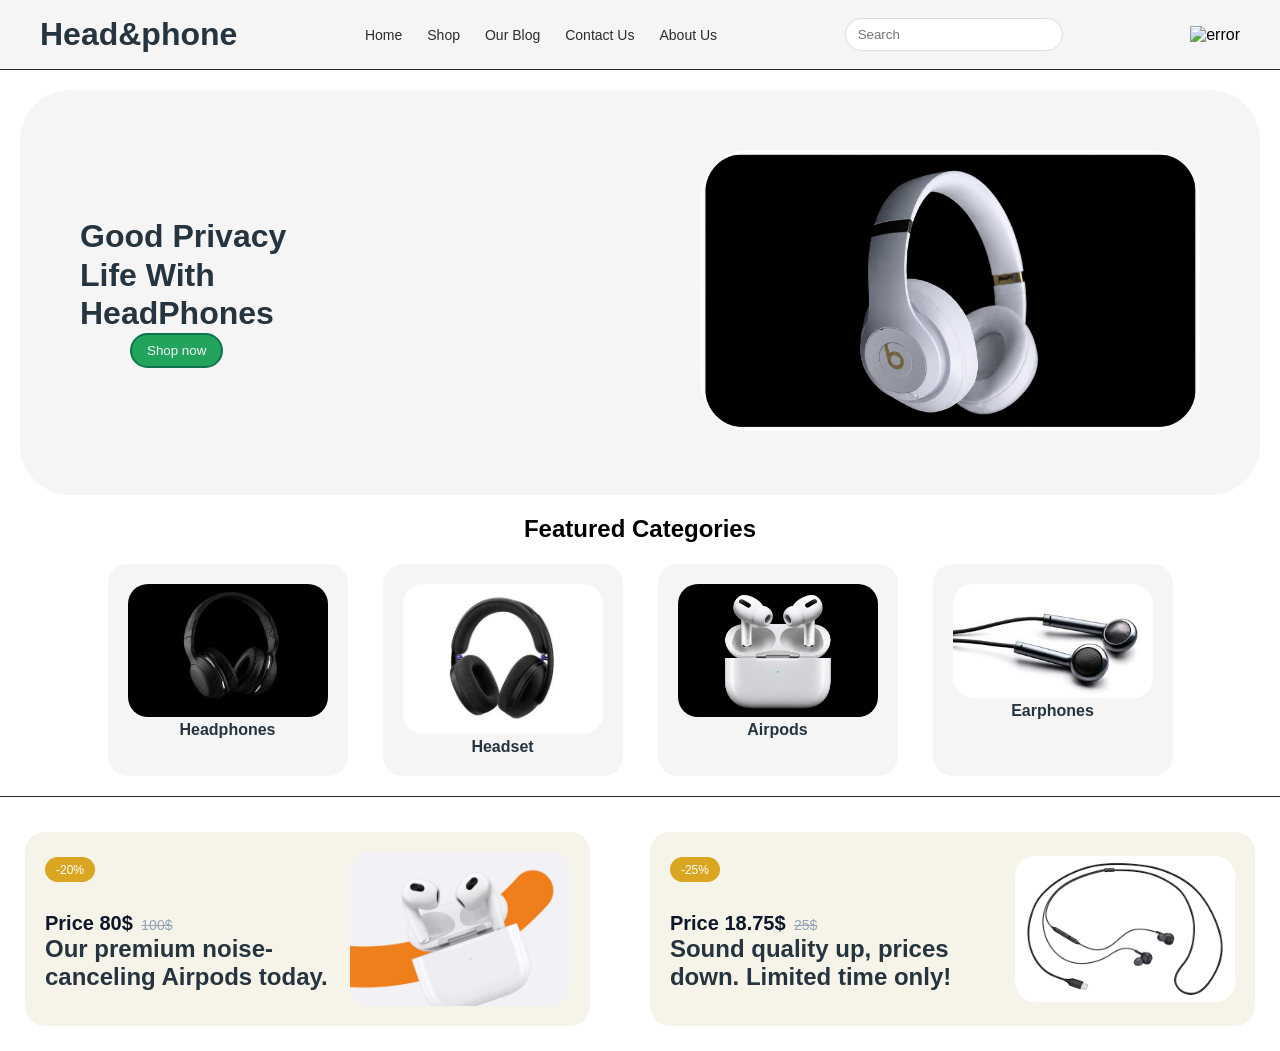
==== index.html @ 1ba21381 "Add files via upload" ====
<!doctype html>
<html lang="en">
  <head>
    <meta charset="UTF-8" />
    <meta name="viewport" content="width=device-width, initial-scale=1.0" />
    <title>Document</title>
    <link rel="stylesheet" href="Assignment2.css" />
    <link rel="shortcut icon" href="img/logo name.png" type="image/x-icon" />
  </head>
  <body>
    <div>
      <nav class="navbar">
        <div class="logo">Head&phone</div>
        <ul class="menu">
          <li><a href="/">Home</a></li>
          <li><a href="shop2.html">Shop</a></li>
          <li><a href="#">Our Blog</a></li>
          <li><a href="#">Contact Us</a></li>
          <li><a href="#">About Us</a></li>
        </ul>
        <input type="text" placeholder="Search" class="search" />
        <div class="hamburger-menu">
          <img src="/img/hamburger.png" alt="error" />
        </div>
      </nav>
      <section class="hero">
        <div class="text">
          <h1>
            Good Privacy <br />
            Life With <br />
            HeadPhones
          </h1>
          <a href="#"><button class="btn">Shop now</button></a>
        </div>
        <div class="image-h1">
          <img src="img/border 50px headphones.png" alt="Headphones" />
        </div>
      </section>
      <h2 class="featured">Featured Categories</h2>
      <div class="categories">
        <div class="small-box">
          <!--  width="250px"  -->
          <img src="img/headphoneH2.jpg" alt="Headphones"/> 
          <h4>Headphones</h4>
        </div>
        <div class="small-box">
          <!--  width="250px"  -->
          <img src="img/Headset white bg.jpg" alt="Headset"/>
          <h4>Headset</h4>
        </div>
        <div class="small-box">
          <!--  width="250px"  -->
          <img src="img/air pod pro 3.jpg" alt="airpods"/>
          <h4>Airpods</h4>
        </div>
        <div class="small-box">
          <!--  width="290px"  -->
          <img src="img/earphonesjbl.png" alt="earphones"/>
          <h4>Earphones</h4>
        </div>
      </div>
      <div class="discount-section">
        <div class="discount-card">
          <div>
            <p>-20%</p>
            <div class="card-footer">
              <div class="price-box">
                <span class="price">Price 80$</span>
                <span class="old-price">100$</span>
              </div>
            </div>
            <h2>Our premium noise-canceling Airpods today.</h2>
          </div>
          <img src="img/flat discount 1.jpg" alt="airpods pro 2" />
        </div>
        <div class="discount-card">
          <div>
            <p>-25%</p>
            <div class="card-footer">
              <div class="price-box">
                <span class="price">Price 18.75$</span>
                <span class="old-price">25$</span>
              </div>
            </div>
            <h2>Sound quality up, prices down. Limited time only!</h2>
          </div>
          <img src="img/flat discount 2.jpg" alt="earphones" />
        </div>
      </div>
    </div>
  </body>
</html>
---- Assignment2.css ----
* {
  margin: 0;
  padding: 0;
  box-sizing: border-box;
  font-family: Arial, sans-serif;
}
html,
body {
  overflow-x: hidden;
  background: #ffffff;
  scroll-behavior: smooth;
}
/* link to top */
p a img {
  border-radius: 20px;
  background-color: #94a3b8;
  cursor: pointer;
  transform: translateY(-50%);
  position: fixed;
  right: 10px;
  bottom: 20px;
  left: auto;
  animation: showButton linear both;
  animation-timeline: scroll(root block);
  animation-range: 0% 100%;
}
@keyframes showButton {
  0% {
    opacity: 0;
    transform: translateY(10px);
    pointer-events: auto;
  }
  100% {
    opacity: 1;
    transform: translateY(10px);
    pointer-events: auto;
  }
}
.navbar {
  width: 100%;
  height: 70px;
  background: whitesmoke;
  display: flex;
  justify-content: space-between;
  align-items: center;
  padding: 0 40px;
  border-bottom: 1px solid #2c2c2c;
  position: sticky;
  top: 0;
  z-index: 1000;
}
.logo {
  font-size: 32px;
  font-weight: bold;
  color: #25343f;
}
.menu {
  display: flex;
  gap: 25px;
  list-style: none;
}
.menu a {
  text-decoration: none;
  color: #2c2c2c;
  font-size: 14px;
  transition: 0.3s;
}
.search {
  padding: 8px 35px 8px 12px;
  border: 1px solid #ddd;
  border-radius: 20px;
  outline: none;
}
/* hamburger-menu */
.hamburger-menu img {
  width: 25px;
  height: auto;
  cursor: pointer;
}
.hero {
  background: whitesmoke;
  border-radius: 50px;
  display: flex;
  justify-content: space-between;
  align-items: center;
  padding: 60px;
  margin: 20px;
}
.image-h1 img {
  border-radius: 50px;
}
.text h1 {
  font-size: 32px;
  line-height: 1.2;
  color: #25343f;
}
.btn {
  padding: 8px 15px;
  border: 2px solid #0d744b;
  border-radius: 20px;
  margin-left: 50px;
  transition: all 0.4s ease;
  cursor: pointer;
  background-color: #22a45d;
  color: whitesmoke;
  text-decoration: none;
}
.image-h1 img {
  width: 500px;
}
.featured {
  text-align: center;
}
.categories {
  margin: 1px 0 20px;
  text-align: center;
  color: #25343f;
  display: flex;
  justify-content: center;
  gap: 25px;
  border-bottom: 1px solid #2c2c2c;
}
.categories .small-box img {
  border-radius: 20px;
}
.small-box {
  background: whitesmoke;
  border-radius: 20px;
  padding: 20px;
  text-align: center;
  margin: 20px 5px;
  cursor: pointer;
}
.small-box img {
  width: 100%;
  max-width: 200px;
  height: auto;
}
.discount-section {
  display: flex;
  gap: 30px;
  margin: 10px;
}
.discount-card {
  background: #f6f4e8;
  margin: 15px;
  border-radius: 20px;
  padding: 20px;
  display: flex;
  justify-content: space-between;
  align-items: center;
  cursor: pointer;
}
.discount-card h2 {
  font-size: 24px;
  color: #25343f;
}
.discount-card p {
  color: white;
  margin: 10px 0;
  width: 50px;
  height: 25px;
  font-size: 12px;
  display: flex;
  justify-content: center;
  align-items: center;
  border-radius: 20px;
  background-color: goldenrod;
  transform: translateY(-20px);
}
.discount-card img {
  width: 220px;
  border-radius: 20px;
}
.card-footer {
  display: flex;
  justify-content: space-between;
  align-items: center;
}
.price {
  font-size: 20px;
  font-weight: bold;
  color: #0f172a;
}
.old-price {
  font-size: 14px;
  color: #94a3b8;
  text-decoration: line-through;
  margin-left: 4px;
}
/* Shop.html css */
/* main-box */
.main-box {
  padding-top: 10px;
  width: 100%;
  height: 100%;
  display: grid;
  grid-template-columns: repeat(6, 1fr);
  gap: 20px;
  margin-left: 40px;
}
/* card */
.box-card {
  width: 140px;
  height: 300px;
  padding: 10px;
  border: 1px solid #ccc;
  border-radius: 20px;
}
.box-card .box-img {
  width: 100%;
  height: 70%;
}
.box-card .box-img img {
  width: 100%;
  height: 100%;
  object-fit: cover;
  border-radius: 20px;
}
.box-card .box-text {
  width: 100%;
  height: 15%;
  padding-top: 5px;
}
.box-card .box-text strong {
  font-size: 10px;
  color: #22a45d;
  display: flex;
  justify-content: right;
}
.box-card .box-text p,
h1 {
  font-size: 15px;
}
.box-card .box-button {
  display: flex;
  justify-content: right;
  align-items: end;
  width: 100%;
  height: 15%;
  color: #1aa56e;
}
.box-card .box-button button {
  width: 70%;
  height: 50%;
  background-color: white;
  outline: none;
  border: 1px solid black;
  border-radius: 20px;
  color: black;
  transition: 200ms;
}
.box-card .box-button button:hover {
  background-color: red;
  border: none;
  color: #ffffff;
}
/* Tablet */
@media (max-width: 900px) {
  .navbar {
    padding: 0 15px;
  }
  .navbar .logo {
    font-size: 26px;
  }
  .navbar .search {
    width: 200px;
    height: 30px;
    padding: 5px 6px;
    border: 1px solid #ddd;
    border-radius: 20px;
    outline: none;
  }
  .menu {
    gap: 16px;
  }
  .navbar ul li a {
    font-size: 12px;
  }
  .hamburger-menu {
    width: 20px;
  }
  .main-box {
    grid-template-columns: repeat(4, 1fr);
    margin-left: 10px;
  }
  .box-card {
    width: 190px;
    height: 350px;
  }
}
/* Mobile */
@media (max-width: 480px) {
  .navbar {
    padding: 0 10px;
  }
  .navbar .logo {
    font-size: 16px;
  }
  .navbar .search {
    width: 110px;
    height: 25px;
    padding: 5px 6px;
    border: 1px solid #ddd;
    border-radius: 20px;
    outline: none;
  }
  .menu {
    gap: 10px;
  }
  .navbar ul li a {
    font-size: 10px;
  }
  .hamburger-menu {
    width: 8px;
  }
  .text h1 {
    font-size: 18px;
    line-height: 1.2;
    color: #25343f;
  }
  .hero {
    background: whitesmoke;
    border-radius: 20px;
    display: flex;
    justify-content: space-between;
    align-items: center;
    padding: 20px;
    margin: 20px;
  }
  .image-h1 img {
    width: 260px;
    border-radius: 25px;
  }
  .btn {
    width: 70px;
    height: 25px;
    font-size: 10px;
    padding: 8px 10px;
    border: 2px solid #0d744b;
    border-radius: 20px;
    margin-left: 14px;
    transition: all 0.4s ease;
    cursor: pointer;
    display: flex;
    justify-content: center;
    align-items: center;
    background-color: #22a45d;
    color: whitesmoke;
    text-decoration: none;
  }
  a {
    text-decoration: none;
  }
  .featured {
    font-size: 14px;
  }
  .categories {
    margin: 1px 0 10px;
    text-align: center;
    color: #25343f;
    display: flex;
    justify-content: center;
    gap: 10px;
    border-bottom: 1px solid #2c2c2c;
  }
  .categories .small-box img {
    border-radius: 20px;
  }
  .small-box {
    width: 100%;
    height: 100px;
    background: whitesmoke;
    border-radius: 10px;
    padding: 10px;
    text-align: center;
    margin: 10px 5px 20px;
    cursor: pointer;
  }
  h4 {
    font-size: 12px;
  }
  .small-box img {
    width: 100%;
    max-width: 150px;
    height: auto;
  }
  .discount-section {
    display: flex;
    gap: 10px;
    margin: 10px 0 10px;
  }
  .discount-card {
    background: #f6f4e8;
    margin: 10px;
    border-radius: 20px;
    padding: 10px;
    display: flex;
    justify-content: space-between;
    align-items: center;
    cursor: pointer;
  }
  .discount-card h2 {
    font-size: 10px;
    color: #25343f;
  }
  .discount-card p {
    color: white;
    margin: 10px 0;
    width: 45px;
    height: 20px;
    font-size: 10px;
    display: flex;
    justify-content: center;
    align-items: center;
    border-radius: 20px;
    background-color: goldenrod;
    transform: translateY(-10px);
  }
  .discount-card img {
    width: 120px;
    border-radius: 20px;
  }
  .card-footer {
    display: flex;
    justify-content: space-between;
    align-items: center;
  }
  .price {
    font-size: 8px;
    font-weight: bold;
    color: #0f172a;
  }
  .old-price {
    font-size: 6px;
    color: #94a3b8;
    text-decoration: line-through;
    margin-left: 4px;
  }
  .main-box {
    grid-template-columns: repeat(2, 1fr);
    margin: 10px auto;
    padding: 0 10px;
    gap: 10px;
    justify-content: center;
  }
  .box-card {
    width: 190px;
    height: 350px;
  }
}
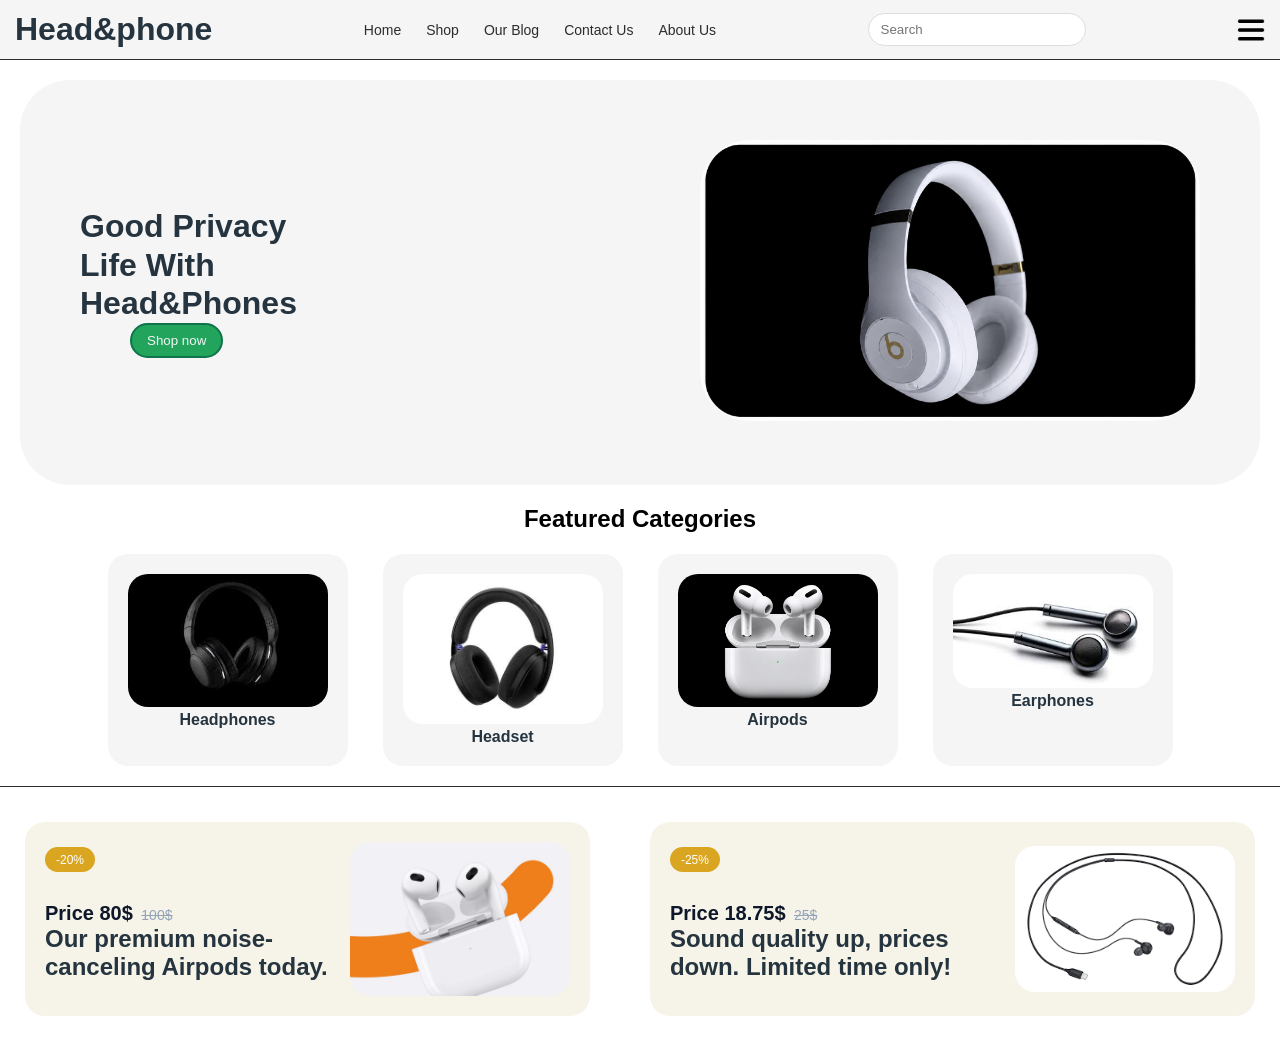
==== commit 17643730: "Add files via upload" ====
--- a/index.html
+++ b/index.html
@@ -28,7 +28,7 @@
           <h1>
             Good Privacy <br />
             Life With <br />
-            HeadPhones
+            Head&Phones
           </h1>
           <a href="#"><button class="btn">Shop now</button></a>
         </div>
--- a/Assignment2.css
+++ b/Assignment2.css
@@ -7,11 +7,12 @@
 html,
 body {
   overflow-x: hidden;
-  background: #ffffff;
+  background-color: #ffffff;
   scroll-behavior: smooth;
 }
 /* link to top */
 p a img {
+  width: 40px;
   border-radius: 20px;
   background-color: #94a3b8;
   cursor: pointer;
@@ -38,12 +39,12 @@
 }
 .navbar {
   width: 100%;
-  height: 70px;
-  background: whitesmoke;
+  height: 60px;
+  background-color: whitesmoke;
   display: flex;
   justify-content: space-between;
   align-items: center;
-  padding: 0 40px;
+  padding: 0 15px;
   border-bottom: 1px solid #2c2c2c;
   position: sticky;
   top: 0;
@@ -72,10 +73,33 @@
   outline: none;
 }
 /* hamburger-menu */
+.hamburger-menu {
+  background-color: transparent;
+  border: none;
+  width: auto;
+  display: flex;
+  align-items: center;
+  justify-content: center;
+  margin-right: 0;
+  cursor: pointer;
+}
 .hamburger-menu img {
-  width: 25px;
+  width: 28px;
+}
+.hamburger-menu {
+  background-color: transparent;
+  border: none;
+  width: auto;
+  display: flex;
+  align-items: center;
+  justify-content: center;
+  cursor: pointer;
+  margin-right: 0;
+}
+.hamburger-menu img {
+  width: 28px;
   height: auto;
-  cursor: pointer;
+  display: block;
 }
 .hero {
   background: whitesmoke;
@@ -129,7 +153,6 @@
   padding: 20px;
   text-align: center;
   margin: 20px 5px;
-  cursor: pointer;
 }
 .small-box img {
   width: 100%;
@@ -196,8 +219,8 @@
   height: 100%;
   display: grid;
   grid-template-columns: repeat(6, 1fr);
-  gap: 20px;
-  margin-left: 40px;
+  gap: 10px;
+  margin-left: 10px;
 }
 /* card */
 .box-card {
@@ -251,86 +274,288 @@
   transition: 200ms;
 }
 .box-card .box-button button:hover {
-  background-color: red;
+  background-color: #daa520;
   border: none;
   color: #ffffff;
 }
 /* Tablet */
 @media (max-width: 900px) {
+  p a img {
+    width: 35px;
+  }
   .navbar {
-    padding: 0 15px;
+    width: 100%;
+    height: 60px;
+    background-color: whitesmoke;
+    display: flex;
+    justify-content: space-between;
+    align-items: center;
+    padding: 0 25px;
+    border-bottom: 1px solid #2c2c2c;
+    position: sticky;
+    top: 0;
+    z-index: 1000;
   }
   .navbar .logo {
-    font-size: 26px;
+    font-size: 28px;
   }
   .navbar .search {
+    width: 180px;
+    height: 30px;
+    padding: 8px 12px;
+    border: 1px solid #ddd;
+    border-radius: 20px;
+    outline: none;
+  }
+  .menu {
+    gap: 18px;
+  }
+  .navbar ul li a {
+    font-size: 14px;
+  }
+  .hamburger-menu {
+    background-color: transparent;
+    border: none;
+    width: auto;
+    display: flex;
+    align-items: center;
+    justify-content: center;
+    margin-right: 0;
+  }
+  .hamburger-menu img {
+    width: 30px;
+    padding-left: 10px;
+    height: auto;
+    display: block;
+  }
+  .text h1 {
+    font-size: 30px;
+    line-height: 1.2;
+    color: #25343f;
+  }
+  .hero {
+    background-color: whitesmoke;
+    border-radius: 20px;
+    display: flex;
+    justify-content: space-between;
+    align-items: center;
+    padding: 25px;
+    margin: 10px 20px;
+  }
+  .image-h1 img {
+    width: 300px;
+    border-radius: 20px;
+  }
+  .btn {
+    width: 100px;
+    height: 35px;
+    font-size: 14px;
+    padding: 8px 10px;
+    border: 2px solid #0d744b;
+    border-radius: 20px;
+    margin-left: 35px;
+    transition: all 0.4s ease;
+    cursor: pointer;
+    display: flex;
+    justify-content: center;
+    align-items: center;
+    background-color: #22a45d;
+    color: whitesmoke;
+    text-decoration: none;
+  }
+  a {
+    text-decoration: none;
+  }
+  .featured {
+    font-size: 24px;
+  }
+  .categories {
+    margin: 5px 0 10px;
+    text-align: center;
+    color: #25343f;
+    display: flex;
+    justify-content: center;
+    gap: 15px;
+    border-bottom: 1px solid #2c2c2c;
+  }
+  .categories .small-box img {
+    border-radius: 20px;
+  }
+  .small-box {
+    width: 100%;
+    height: 150px;
+    background-color: whitesmoke;
+    border-radius: 20px;
+    padding: 15px;
+    text-align: center;
+    margin: 10px 5px 20px;
+  }
+  h4 {
+    font-size: 16px;
+  }
+  .small-box img {
+    width: 100%;
+    max-width: 150px;
+    height: auto;
+  }
+  .discount-section {
+    display: flex;
+    gap: 30px;
+    margin: 10px 30px 10px;
+  }
+  .discount-card {
+    background-color: #f6f4e8;
+    margin: 10px;
+    border-radius: 20px;
+    padding: 10px;
+    display: flex;
+    justify-content: space-between;
+    align-items: center;
+    cursor: pointer;
+  }
+  .discount-card h2 {
+    font-size: 16px;
+    color: #25343f;
+    margin: 2px 0;
+  }
+  .discount-card p {
+    color: white;
+    margin: 0;
+    padding: 0;
+    width: 60px;
+    height: 20px;
+    font-size: 12px;
+    display: flex;
+    justify-content: center;
+    align-items: center;
+    border-radius: 20px;
+    background-color: goldenrod;
+    transform: translateY(-10px);
+  }
+  .discount-card img {
     width: 200px;
-    height: 30px;
-    padding: 5px 6px;
-    border: 1px solid #ddd;
-    border-radius: 20px;
-    outline: none;
-  }
-  .menu {
-    gap: 16px;
-  }
-  .navbar ul li a {
+    border-radius: 20px;
+  }
+  .card-footer {
+    display: flex;
+    justify-content: flex-start;
+    align-items: center;
+    margin: 0;
+    padding: 0;
+  }
+  .price-box {
+    margin: 0;
+    padding: 0;
+    line-height: 1;
+  }
+  .price {
+    font-size: 16px;
+    font-weight: bold;
+    color: #0f172a;
+  }
+  .old-price {
     font-size: 12px;
-  }
-  .hamburger-menu {
-    width: 20px;
-  }
+    color: #94a3b8;
+    text-decoration: line-through;
+    margin-left: 6px;
+  }
+  /* shop.html */
   .main-box {
     grid-template-columns: repeat(4, 1fr);
-    margin-left: 10px;
+    margin: 10px 15px;
+    padding: 0 10px;
+    gap: 10px;
+    justify-content: center;
   }
   .box-card {
     width: 190px;
     height: 350px;
   }
+  .box-card .box-text strong {
+    font-size: 15px;
+    color: #22a45d;
+    display: flex;
+    justify-content: right;
+  }
+  .box-card .box-button button {
+    width: 70%;
+    height: 50%;
+    background-color: white;
+    outline: none;
+    border: 1px solid black;
+    border-radius: 20px;
+    color: black;
+    transition: 200ms;
+  }
 }
 /* Mobile */
 @media (max-width: 480px) {
+  p a img {
+    width: 30px;
+  }
   .navbar {
-    padding: 0 10px;
+    width: 100%;
+    height: 40px;
+    background-color: whitesmoke;
+    display: flex;
+    justify-content: space-between;
+    align-items: center;
+    padding: 0 15px;
+    border-bottom: 1px solid #2c2c2c;
+    position: sticky;
+    top: 0;
+    z-index: 1000;
   }
   .navbar .logo {
-    font-size: 16px;
+    font-size: 12px;
   }
   .navbar .search {
     width: 110px;
-    height: 25px;
+    height: 24px;
+    font-size: 10px;
     padding: 5px 6px;
     border: 1px solid #ddd;
     border-radius: 20px;
     outline: none;
   }
   .menu {
-    gap: 10px;
+    gap: 12px;
   }
   .navbar ul li a {
-    font-size: 10px;
+    font-size: 8.4px;
   }
   .hamburger-menu {
-    width: 8px;
+    background-color: transparent;
+    border: none;
+    width: auto;
+    display: flex;
+    align-items: center;
+    justify-content: center;
+    margin-right: 0;
+  }
+  .hamburger-menu img {
+    width: 28px;
+    padding-left: 10px;
+    height: auto;
+    display: block;
   }
   .text h1 {
-    font-size: 18px;
+    font-size: 16px;
     line-height: 1.2;
     color: #25343f;
   }
   .hero {
-    background: whitesmoke;
+    background-color: whitesmoke;
     border-radius: 20px;
     display: flex;
     justify-content: space-between;
     align-items: center;
-    padding: 20px;
-    margin: 20px;
+    padding: 10px;
+    margin: 10px 20px;
   }
   .image-h1 img {
     width: 260px;
-    border-radius: 25px;
+    border-radius: 20px;
   }
   .btn {
     width: 70px;
@@ -339,7 +564,7 @@
     padding: 8px 10px;
     border: 2px solid #0d744b;
     border-radius: 20px;
-    margin-left: 14px;
+    margin-left: 12px;
     transition: all 0.4s ease;
     cursor: pointer;
     display: flex;
@@ -365,7 +590,7 @@
     border-bottom: 1px solid #2c2c2c;
   }
   .categories .small-box img {
-    border-radius: 20px;
+    border-radius: 10px;
   }
   .small-box {
     width: 100%;
@@ -375,10 +600,9 @@
     padding: 10px;
     text-align: center;
     margin: 10px 5px 20px;
-    cursor: pointer;
   }
   h4 {
-    font-size: 12px;
+    font-size: 10px;
   }
   .small-box img {
     width: 100%;
@@ -388,11 +612,11 @@
   .discount-section {
     display: flex;
     gap: 10px;
-    margin: 10px 0 10px;
+    margin: 10px;
   }
   .discount-card {
-    background: #f6f4e8;
-    margin: 10px;
+    background-color: #f6f4e8;
+    margin: 0;
     border-radius: 20px;
     padding: 10px;
     display: flex;
@@ -403,28 +627,37 @@
   .discount-card h2 {
     font-size: 10px;
     color: #25343f;
+    margin: 2px 0 0 0;
   }
   .discount-card p {
     color: white;
-    margin: 10px 0;
-    width: 45px;
-    height: 20px;
-    font-size: 10px;
+    margin: 0;
+    padding: 0;
+    width: 40px;
+    height: 18px;
+    font-size: 9px;
     display: flex;
     justify-content: center;
     align-items: center;
     border-radius: 20px;
     background-color: goldenrod;
-    transform: translateY(-10px);
+    transform: translateY(-5px);
   }
   .discount-card img {
-    width: 120px;
+    width: 100px;
     border-radius: 20px;
   }
   .card-footer {
     display: flex;
-    justify-content: space-between;
-    align-items: center;
+    justify-content: flex-start;
+    align-items: center;
+    margin: 0;
+    padding: 0;
+  }
+  .price-box {
+    margin: 0;
+    padding: 0;
+    line-height: 1;
   }
   .price {
     font-size: 8px;
@@ -437,9 +670,10 @@
     text-decoration: line-through;
     margin-left: 4px;
   }
+  /* Shop.html */
   .main-box {
     grid-template-columns: repeat(2, 1fr);
-    margin: 10px auto;
+    margin: 10px 18px;
     padding: 0 10px;
     gap: 10px;
     justify-content: center;
@@ -448,4 +682,20 @@
     width: 190px;
     height: 350px;
   }
-}
+  .box-card .box-text strong {
+    font-size: 13px;
+    color: #22a45d;
+    display: flex;
+    justify-content: right;
+  }
+  .box-card .box-button button {
+    width: 60%;
+    height: 45%;
+    background-color: white;
+    outline: none;
+    border: 1px solid black;
+    border-radius: 20px;
+    color: black;
+    transition: 200ms;
+  }
+}
